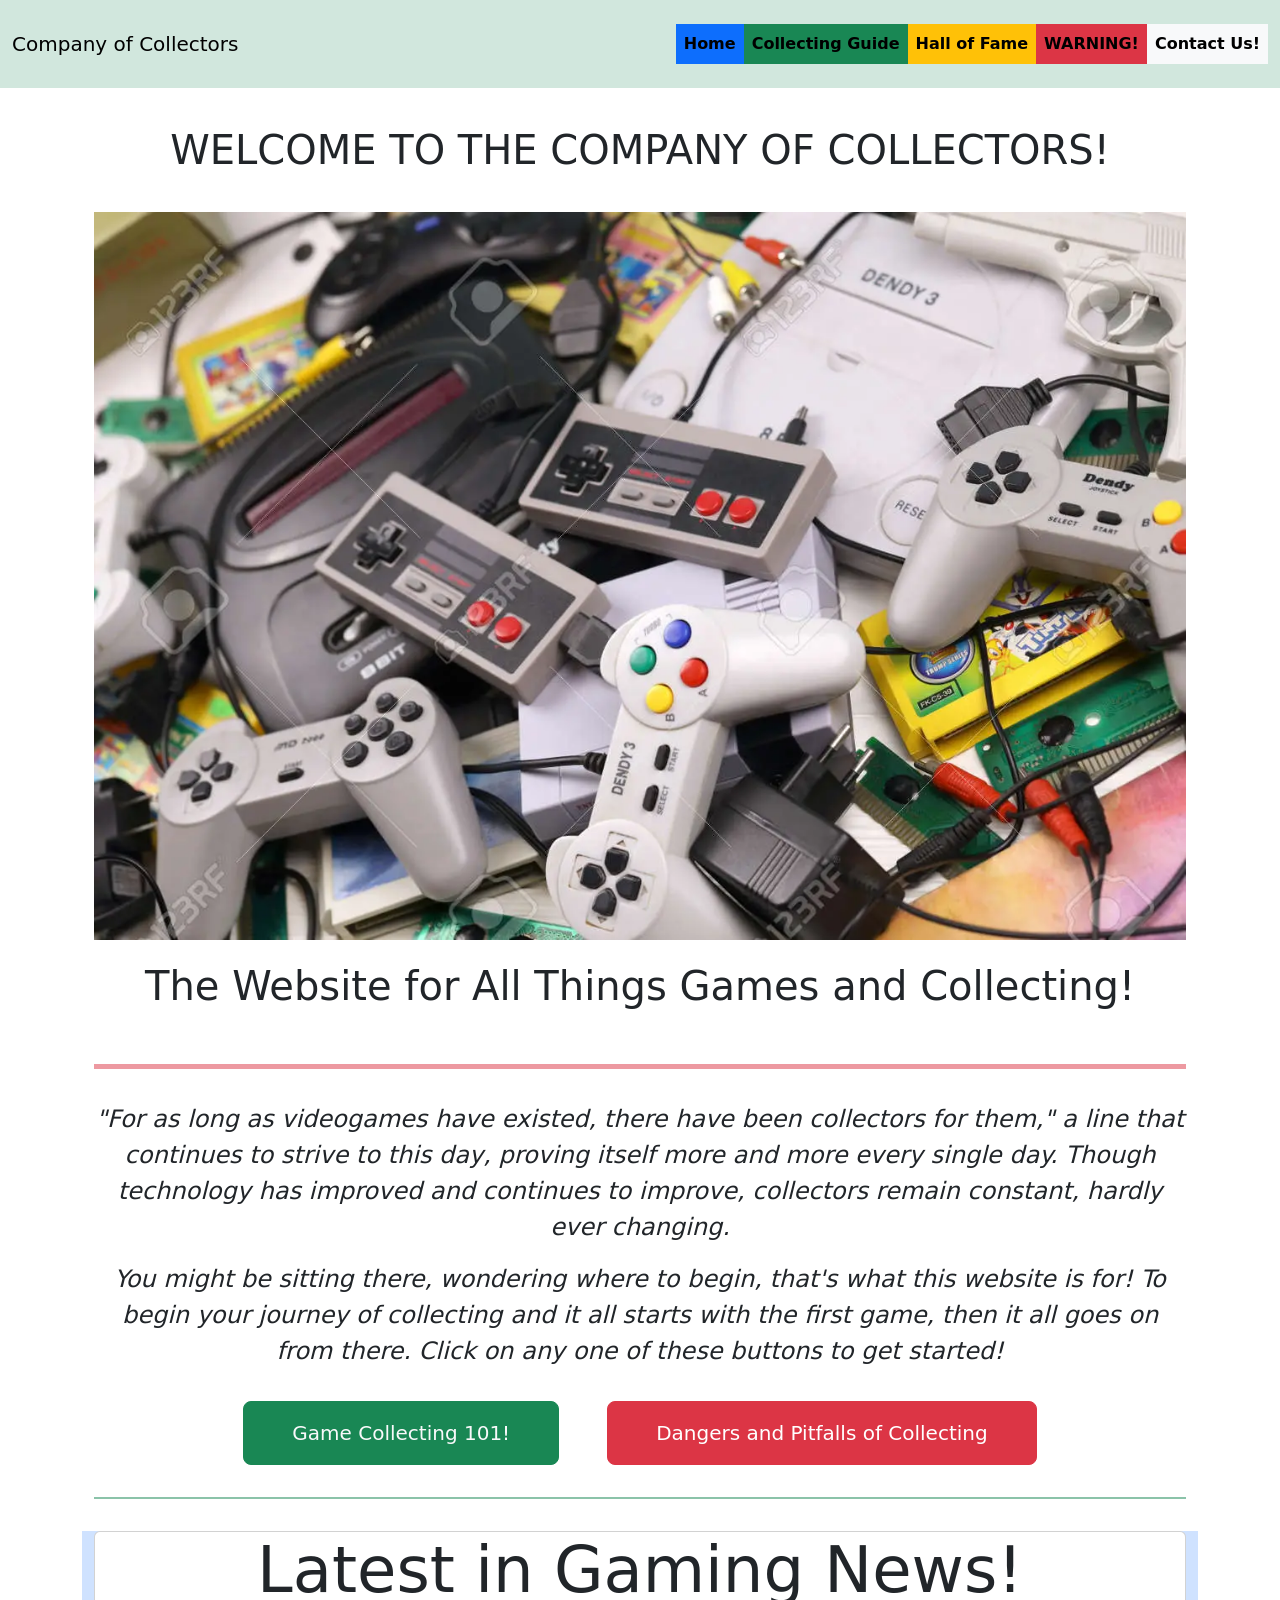
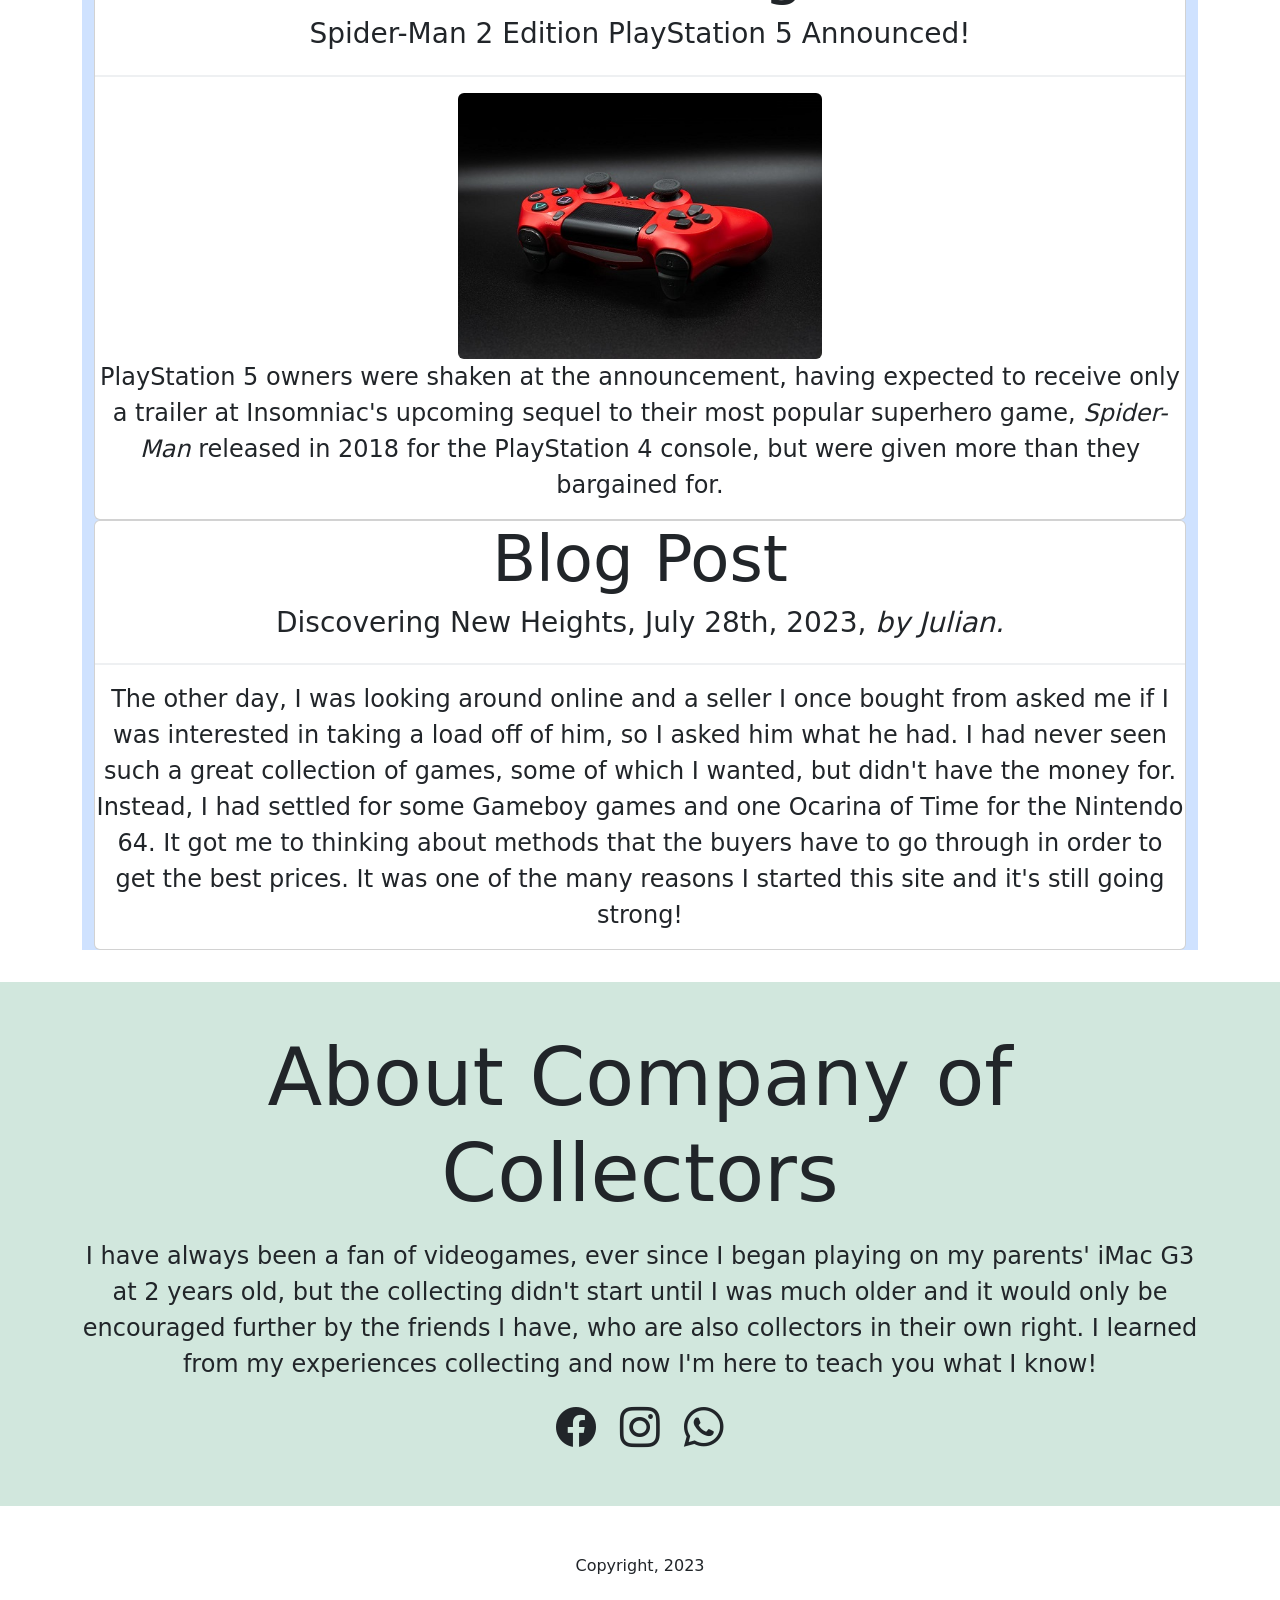
==== index.html @ a7b3ceb0 "Added files via upload Committing and pushing has become too much of a hassle now." ====
<!DOCTYPE html>
<html lang="en" data-bs-theme="light">
<head>
    <meta charset="UTF-8">
    <meta name="viewport" content="width=device-width, initial-scale=1.0">
    <title>Julian Mendiola</title>
    <link href="https://cdn.jsdelivr.net/npm/bootstrap@5.3.0/dist/css/bootstrap.min.css" rel="stylesheet" integrity="sha384-9ndCyUaIbzAi2FUVXJi0CjmCapSmO7SnpJef0486qhLnuZ2cdeRhO02iuK6FUUVM" crossorigin="anonymous">
    <link rel="stylesheet" href="https://cdn.jsdelivr.net/npm/bootstrap-icons@1.10.5/font/bootstrap-icons.css">
    <link rel="stylesheet" href="style.css">
</head>
<body>
    <header> 
        <nav class="navbar navbar-expand-lg bg-success-subtle py-4">
        <div class="container-fluid">
            <a class="navbar-brand display-1" href="#">
                <b>Company of Collectors</b>
            </a>
            <button class="navbar-toggler" type="button" data-bs-toggle="collapse" data-bs-target="#navbarNav" aria-controls="navbarNav" aria-expanded="false" aria-label="Toggle navigation">
                <span class="navbar-toggler-icon"></span>
            </button>
            <div class="collapse navbar-collapse" id="navbarNavAltMarkup">
                <div class="navbar-nav ms-auto">
                    <a class="nav-link active bg-primary" aria-current="Home" href="/index.html"><b>Home</b></a>
                    <a class="nav-link active bg-success" href="/collecting.html"><b>Collecting Guide</b></a>
                    <a class="nav-link active bg-warning" href="/halloffame.html"><b>Hall of Fame</b></a>
                    <a class="nav-link active bg-danger" href="/warning.html"><b>WARNING!</b></a>
                    <a class="nav-link active bg-light" href="/contact.html"><b>Contact Us!</b></a>
                  </div>
              </div>
            </div>
        </header>
        <main>
            <section class="hero container row mx-auto gap-5 d-flex justify-content-center align-items-center">
                <div class="hero-text row-lg-4 text-center d-flex flex-column gap-3">
                    <p class="fs-1 fs-bolder">WELCOME TO THE COMPANY OF COLLECTORS!</p>
                    <div class="hero-image rounded-5 row-4 bg-success bg-opacity-50">
                      <img class="img-fluid mx-auto d-block" src="welcome.jpeg" alt="Welcome Image">
                  </div>
                    <div class="d-flex flex-column">
                        <p class="lead fs-1"><b>The Website for All Things Games and Collecting!</b></p>
                    </div>
                    <hr class="border-danger border-5 opacity-50">
                    <div>
                    <p class="fs-4"><i>"For as long as videogames have existed, there have been collectors for them," a line that continues to strive to this day, proving itself more and more every single day. Though technology has improved and continues to improve, collectors remain constant, hardly ever changing.</i></p>
                    <p class="fs-4"><i>You might be sitting there, wondering where to begin, that's what this website is for! To begin your journey of collecting and it all starts with the first game, then it all goes on from there. Click on any one of these buttons to get started!</i></p>
                  </div>
                    <div class="d-flex justify-content-center gap-5">
                        <a href="/resume.html" class="btn btn-success text-light  font-bold btn-lg px-5 py-3">
                            Game Collecting 101!
                        </a>
                        <a href="/warning.html" class="btn btn-danger btn-lg font-bold btn-lg px-5 py-3">
                            Dangers and Pitfalls of Collecting
                        </a>
                    </div>
                    <hr class="border-success border 5 opacity-50">
                    <div class="row bg-primary-subtle">
                      <div class="leftcolumn">
                        <div class="card">
                          <h2 class="display-3"><b>Latest in Gaming News!</b></h2>
                          <h5 class="fs-3">Spider-Man 2 Edition PlayStation 5 Announced!</h5>
                          <hr class="border 4 opacity-50">
                          <img src="newsimage.jpeg" class="rounded mx-auto d-block img-fluid col-4">
                          <p class="fs-4">PlayStation 5 owners were shaken at the announcement, having expected to receive only a trailer at Insomniac's upcoming sequel to their most popular superhero game, <i>Spider-Man</i> released in 2018 for the PlayStation 4 console, but were given more than they bargained for.</p>
                        </div>
                        <div class="card">
                          <h2 class="display-3">Blog Post</h2>
                          <h5 class="fs-3">Discovering New Heights, July 28th, 2023, <i>by Julian.</i></h5>
                          <hr class="border 4 opacity-50">
                          <p class="fs-4">The other day, I was looking around online and a seller I once bought from asked me if I was interested in taking a load off of him, so I asked him what he had. I had never seen such a great collection of games, some of which I wanted, but didn't have the money for. Instead, I had settled for some Gameboy games and one Ocarina of Time for the Nintendo 64. It got me to thinking about methods that the buyers have to go through in order to get the best prices. It was one of the many reasons I started this site and it's still going strong!</p>
                        </div>
                      </div>
                </div>
            </section>
            <section class="about bg-success-subtle">
                <div class="container py-5 text-center d-flex flex-column">
                    <p class="display-1">About Company of Collectors</p>
                <p class="about-text lead">I have always been a fan of videogames, ever since I began playing on my parents' iMac G3 at 2 years old, but the collecting didn't start until I was much older and it would only be encouraged further by the friends I have, who are also collectors in their own right. I learned from my experiences collecting and now I'm here to teach you what I know!</p>
                <div class="fs-1 d-flex justify-content-center gap-4">
                    <i href="www.facebook.com" class="bi bi-facebook"></i>
                    <i class="bi bi-instagram"></i>
                    <i class="bi bi-whatsapp"></i>
                </div>
                </div>
            </section>
        </main>
        <footer>
            <nav class="py-5 container">
                <p class="text-center">Copyright, 2023</p>
            </nav>
        </footer>
        <script src="https://cdn.jsdelivr.net/npm/@popperjs/core@2.11.8/dist/umd/popper.min.js" integrity="sha384-I7E8VVD/ismYTF4hNIPjVp/Zjvgyol6VFvRkX/vR+Vc4jQkC+hVqc2pM8ODewa9r" crossorigin="anonymous"></script>
        <script src="https://cdn.jsdelivr.net/npm/bootstrap@5.3.0/dist/js/bootstrap.bundle.min.js" integrity="sha384-geWF76RCwLtnZ8qwWowPQNguL3RmwHVBC9FhGdlKrxdiJJigb/j/68SIy3Te4Bkz" crossorigin="anonymous"></script>
    </body>
</html>
---- style.css ----
.hero, .resume, .portfolio {
    padding-block: 32px;
  }
  
  .about > .container > .about-text {
    font-size: 1.5rem;
  }
  
  input:focus:required:invalid {
    border: 2px solid limegreen;
  }
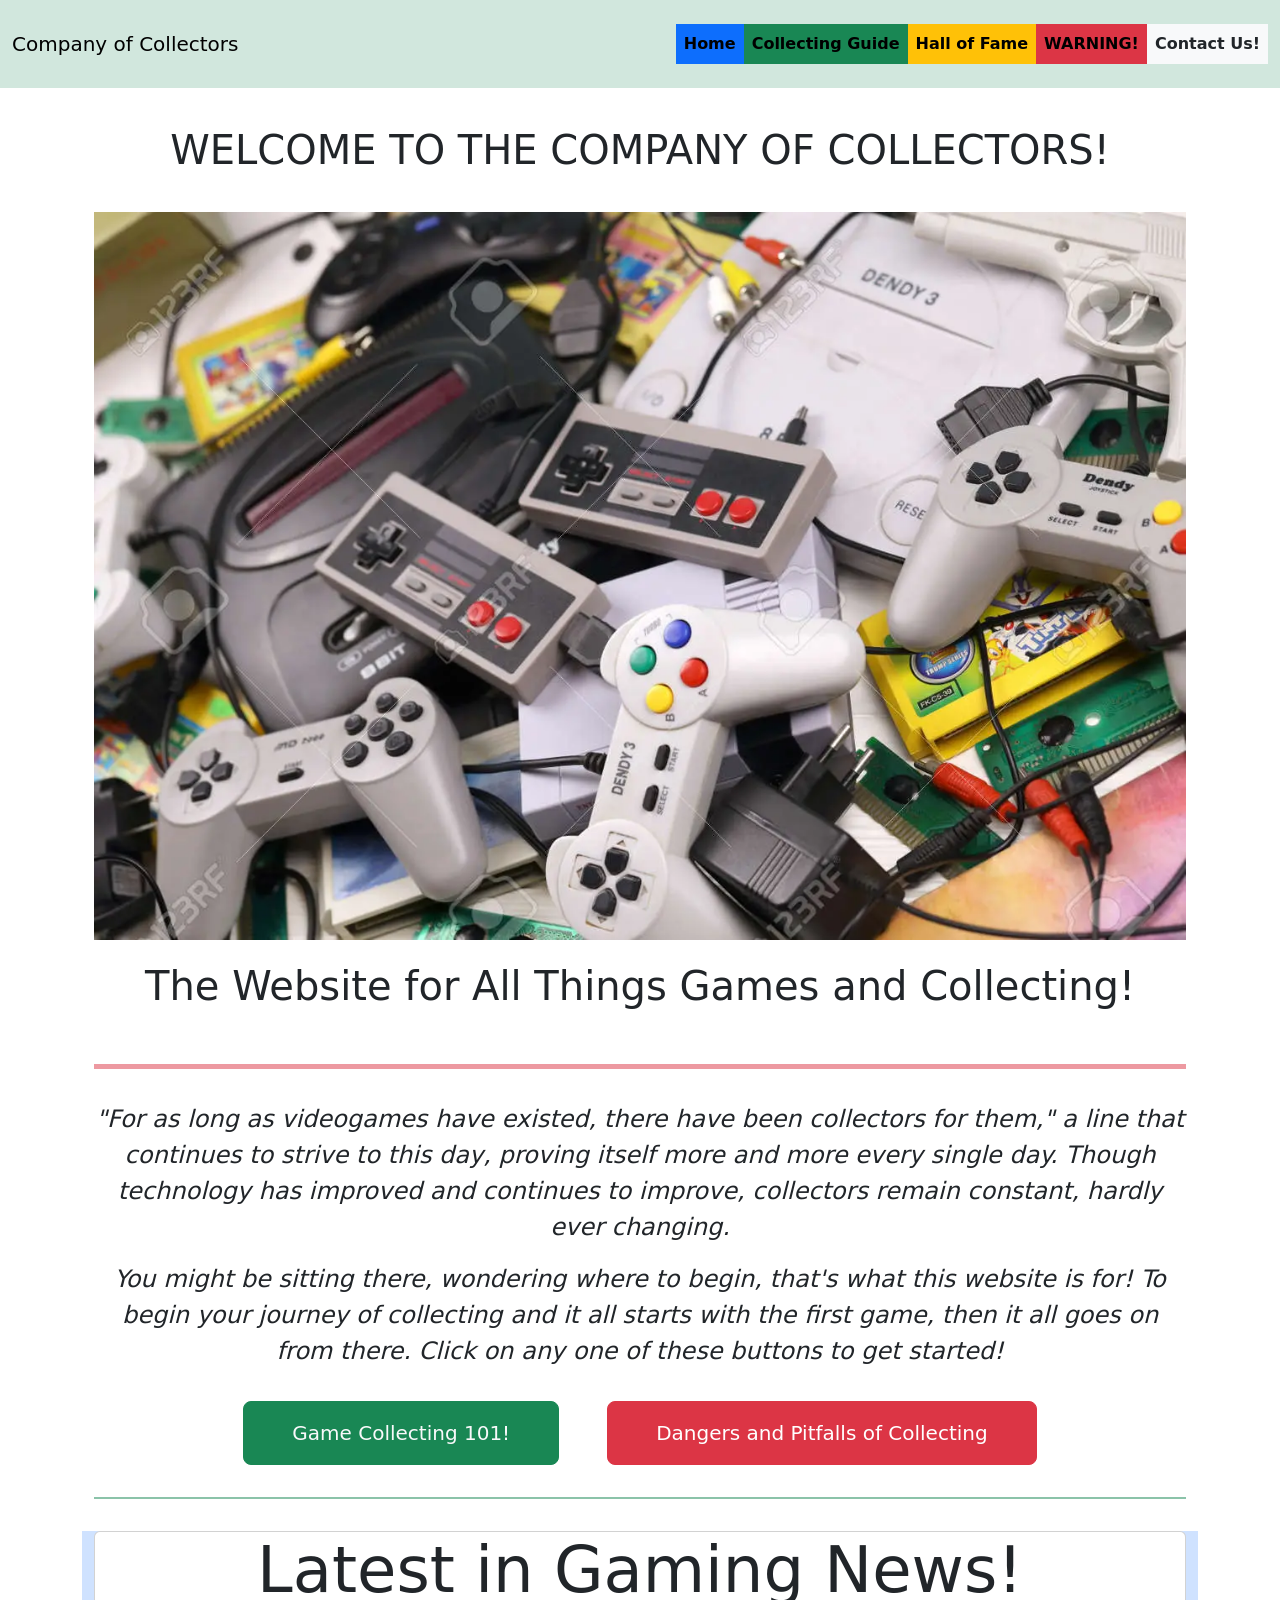
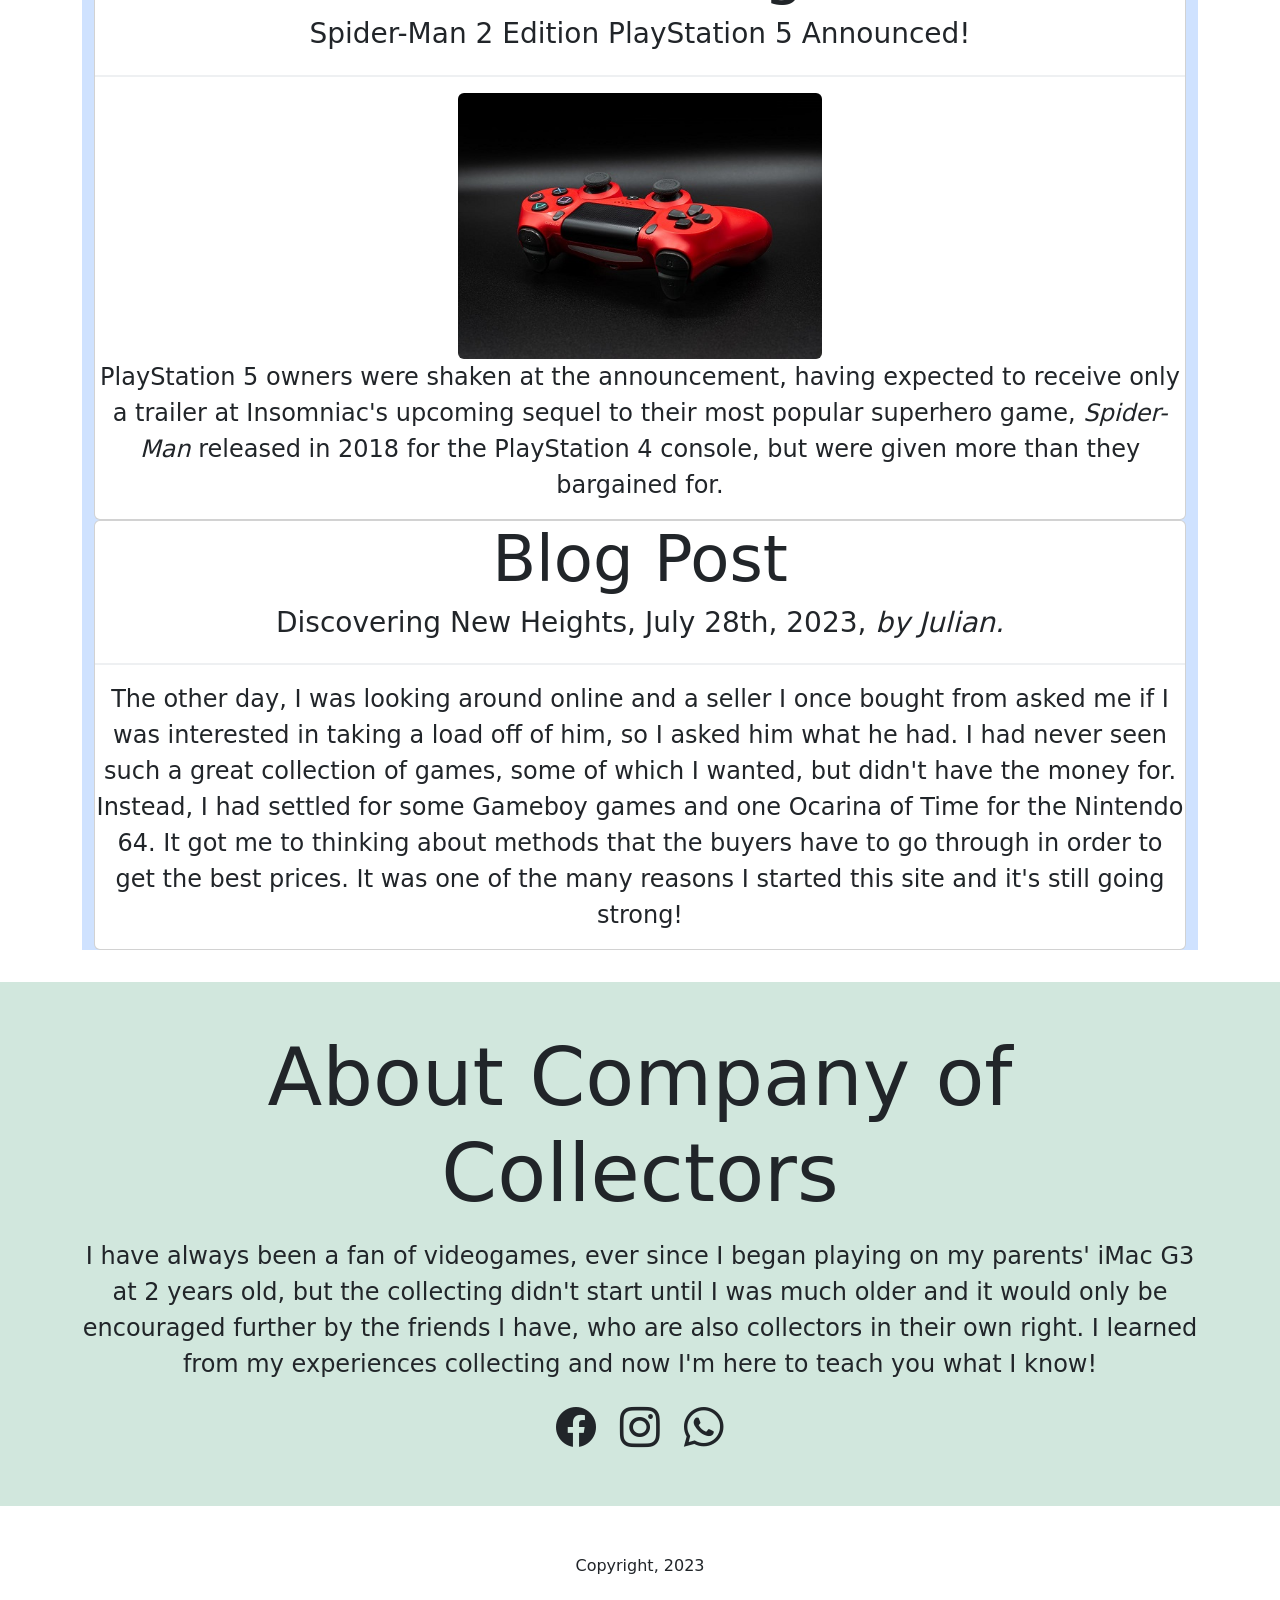
==== commit 84de5faf: "Updated and Completed" ====
--- a/index.html
+++ b/index.html
@@ -24,7 +24,7 @@
                     <a class="nav-link active bg-success" href="/collecting.html"><b>Collecting Guide</b></a>
                     <a class="nav-link active bg-warning" href="/halloffame.html"><b>Hall of Fame</b></a>
                     <a class="nav-link active bg-danger" href="/warning.html"><b>WARNING!</b></a>
-                    <a class="nav-link active bg-light" href="/contact.html"><b>Contact Us!</b></a>
+                    <a class="nav-link active bg-light text-dark" href="/contact.html"><b>Contact Us!</b></a>
                   </div>
               </div>
             </div>
